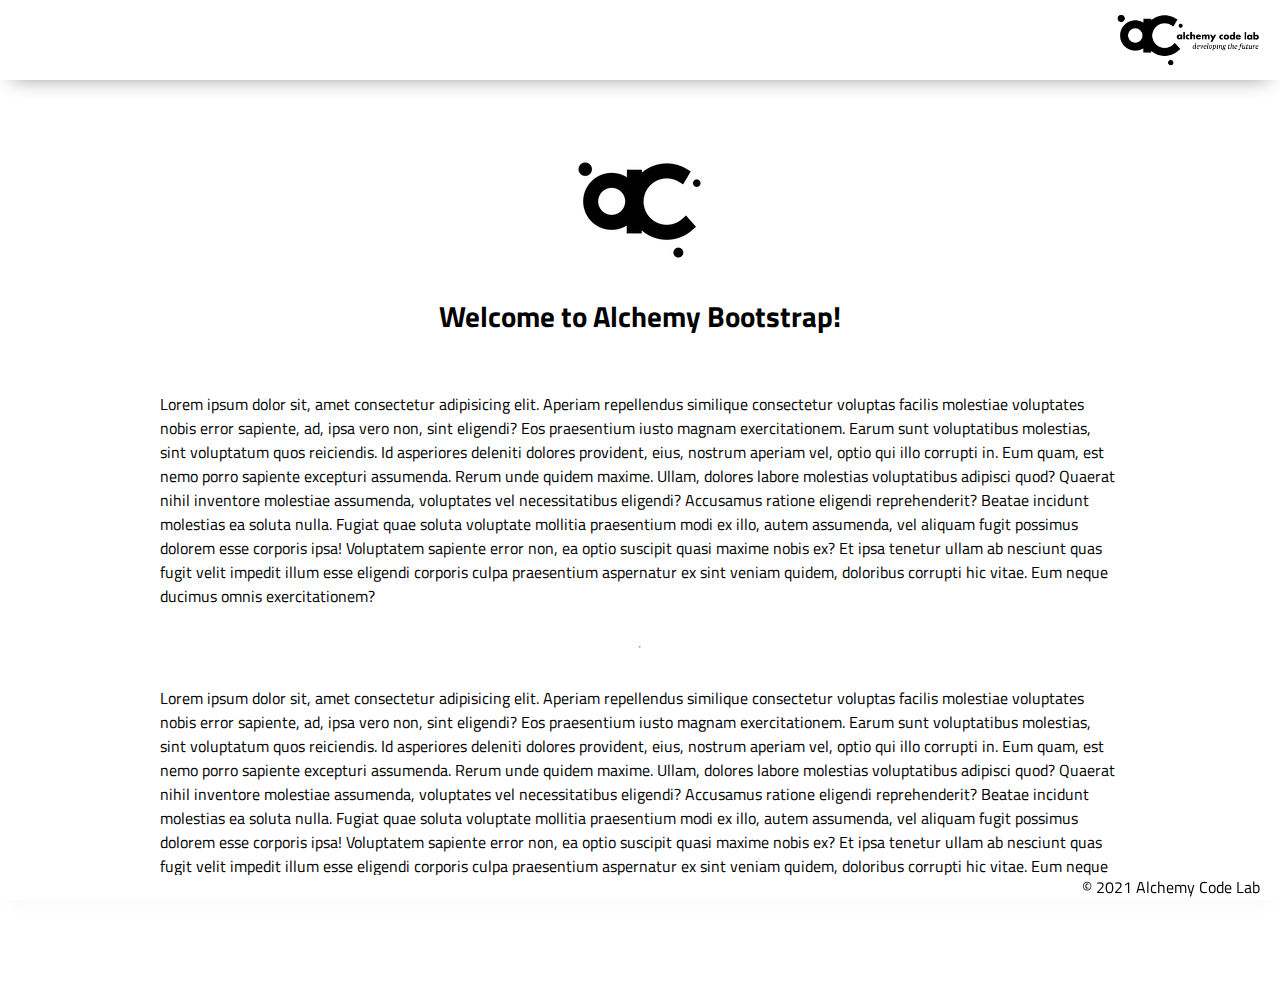
==== index.html @ 3f5fe346 "Initial commit" ====
<!DOCTYPE html>
<html lang="en">

<head>
    <meta charset="UTF-8">
    <meta name="viewport" content="width=device-width, initial-scale=1.0">
    <meta http-equiv="X-UA-Compatible" content="ie=edge">
    <link href="https://fonts.googleapis.com/css2?family=Titillium+Web:wght@300&display=swap" rel="stylesheet">
    <link rel="stylesheet" href="./styles/reset.css">
    <link rel="stylesheet" href="./styles/style.css">
    <link rel="stylesheet" href="./styles/home.css">
    <title>Document</title>
</head>

<body>
    <header>
        <div class="gutter-right logo">
            <img src="./assets/big-logo.png" />
        </div>
    </header>
    <main>
        <section class="main-section">
            <img class="main-logo" src="./assets/alchemy-logo.png" />
            <h2>
                Welcome to Alchemy Bootstrap!
            </h2>

            <p>
                Lorem ipsum dolor sit, amet consectetur adipisicing elit. Aperiam repellendus similique consectetur
                voluptas facilis molestiae voluptates nobis error sapiente, ad, ipsa vero non, sint eligendi? Eos
                praesentium iusto magnam exercitationem.
                Earum sunt voluptatibus molestias, sint voluptatum quos reiciendis. Id asperiores deleniti dolores
                provident, eius, nostrum aperiam vel, optio qui illo corrupti in. Eum quam, est nemo porro sapiente
                excepturi assumenda.
                Rerum unde quidem maxime. Ullam, dolores labore molestias voluptatibus adipisci quod? Quaerat nihil
                inventore molestiae assumenda, voluptates vel necessitatibus eligendi? Accusamus ratione eligendi
                reprehenderit? Beatae incidunt molestias ea soluta nulla.
                Fugiat quae soluta voluptate mollitia praesentium modi ex illo, autem assumenda, vel aliquam fugit
                possimus dolorem esse corporis ipsa! Voluptatem sapiente error non, ea optio suscipit quasi maxime nobis
                ex?
                Et ipsa tenetur ullam ab nesciunt quas fugit velit impedit illum esse eligendi corporis culpa
                praesentium aspernatur ex sint veniam quidem, doloribus corrupti hic vitae. Eum neque ducimus omnis
                exercitationem?
            </p>
            <hr />
            <p>
                Lorem ipsum dolor sit, amet consectetur adipisicing elit. Aperiam repellendus similique consectetur
                voluptas facilis molestiae voluptates nobis error sapiente, ad, ipsa vero non, sint eligendi? Eos
                praesentium iusto magnam exercitationem.
                Earum sunt voluptatibus molestias, sint voluptatum quos reiciendis. Id asperiores deleniti dolores
                provident, eius, nostrum aperiam vel, optio qui illo corrupti in. Eum quam, est nemo porro sapiente
                excepturi assumenda.
                Rerum unde quidem maxime. Ullam, dolores labore molestias voluptatibus adipisci quod? Quaerat nihil
                inventore molestiae assumenda, voluptates vel necessitatibus eligendi? Accusamus ratione eligendi
                reprehenderit? Beatae incidunt molestias ea soluta nulla.
                Fugiat quae soluta voluptate mollitia praesentium modi ex illo, autem assumenda, vel aliquam fugit
                possimus dolorem esse corporis ipsa! Voluptatem sapiente error non, ea optio suscipit quasi maxime nobis
                ex?
                Et ipsa tenetur ullam ab nesciunt quas fugit velit impedit illum esse eligendi corporis culpa
                praesentium aspernatur ex sint veniam quidem, doloribus corrupti hic vitae. Eum neque ducimus omnis
                exercitationem?
            </p>

        </section>
    </main>
    <footer>
        <div class="copy gutter-right">&copy; 2021 Alchemy Code Lab</div>
    </footer>

    <script type="module" src="./app.js"></script>
</body>

</html>
---- styles/style.css ----
body {
    /* feel free to update these css variables for a quick theme */
    
    --color1: white;
    --color2: white;
    --color3: white;
    --color4: white;
    --color5: white;
    
    /* https://coolors.co/generate and click export -> scss to get the colors to copy and paste below*/
        
    /* --color1: hsla(349, 69%, 76%, 1);
    --color2: hsla(207, 67%, 44%, 1);
    --color3: hsla(200, 61%, 56%, 1);
    --color4: hsla(187, 41%, 94%, 1);
    --color5: hsla(170, 28%, 95%, 1); */

    /* --color1: hsla(45, 86%, 83%, 1);
    --color2: hsla(135, 65%, 98%, 1);
    --color3: hsla(315, 37%, 86%, 1);
    --color4: hsla(45, 73%, 98%, 1);
    --color5: hsla(224, 40%, 79%, 1); */
    
    --header-height: 80px;
    --shadow: 0px 10px 20px -12px rgba(0,0,0,0.45);
    --gutter: 30px;
    --footer-height: 25px;
    
    font-family: 'Titillium Web', sans-serif;
    background-color: var(--color2);
}

main {
    display: flex;
    flex-direction: column;
    justify-content: center;
    align-items: center;
    margin-bottom: calc(var(--footer-height));
}

section {
    background-color: var(--color5);
    max-width: 80%;
    display: flex;
    flex-direction: column;
    justify-content: center;
    align-items: center;
    padding-top: var(--gutter);
    padding-bottom: var(--gutter);
    margin-top: var(--gutter);
    margin-bottom: var(--gutter);
    border: solid 2px var(--color1);
}

header {
    display: flex;
    justify-content: flex-end;
    background-color: var(--color3);
    height: var(--header-height);
    box-shadow: var(--shadow);
}


h2 {
    font-size: 1.8rem;
    font-weight: bold;
}

.gutter-right {
    margin-right: 20px;
}

header img {
    height: var(--header-height);
}

p {
    margin: var(--gutter);
}
  
footer {
    position: fixed;
    width: 100%;
    bottom: 0;
    height: var(--footer-height);
    display: flex;
    justify-content: flex-end;
    background-color: var(--color3);
    box-shadow: var(--shadow);
}
---- styles/home.css ----
/* add home page styles here */
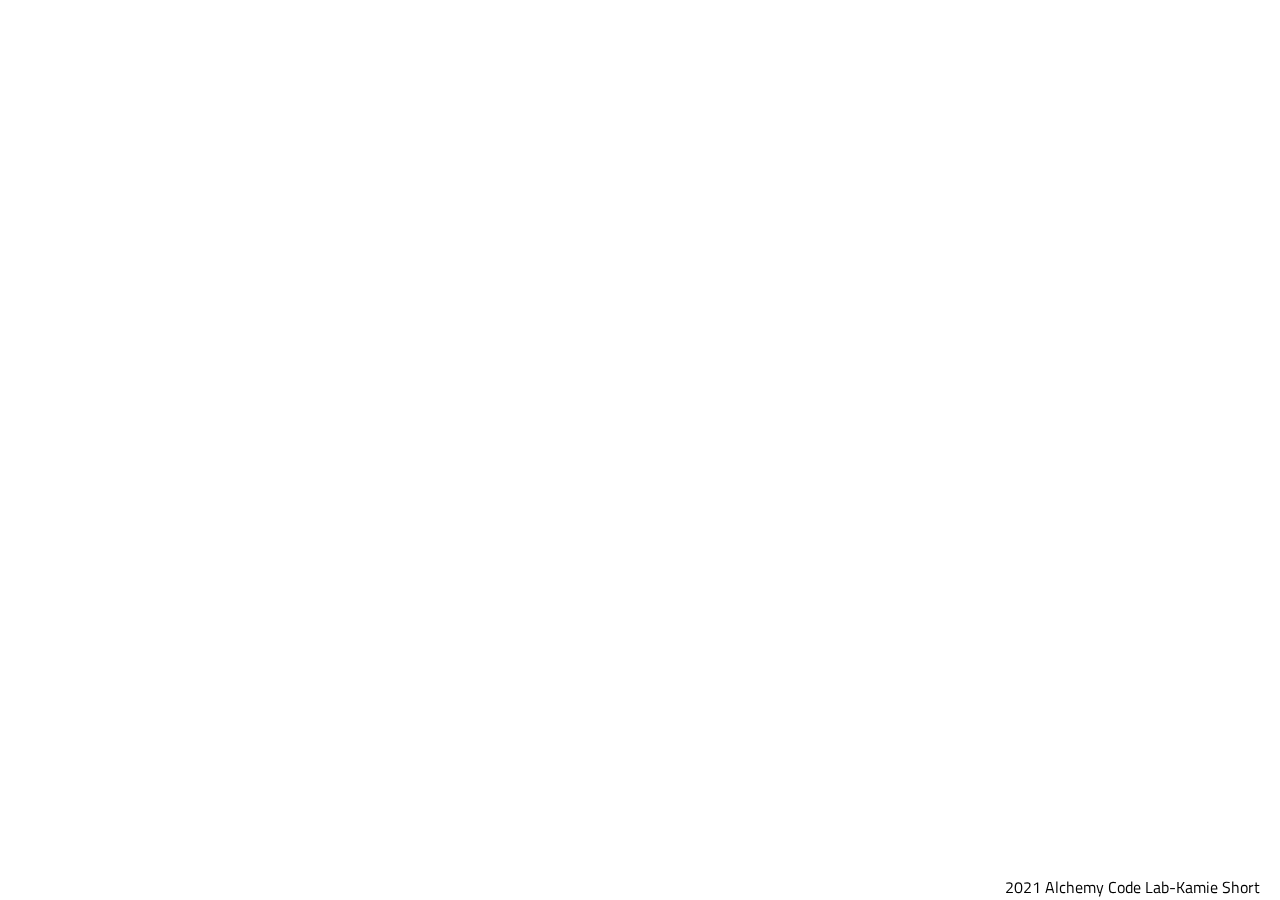
==== commit ca15ac5b: "structed primary index and added data for list" ====
--- a/index.html
+++ b/index.html
@@ -13,58 +13,10 @@
 </head>
 
 <body>
-    <header>
-        <div class="gutter-right logo">
-            <img src="./assets/big-logo.png" />
-        </div>
-    </header>
-    <main>
-        <section class="main-section">
-            <img class="main-logo" src="./assets/alchemy-logo.png" />
-            <h2>
-                Welcome to Alchemy Bootstrap!
-            </h2>
-
-            <p>
-                Lorem ipsum dolor sit, amet consectetur adipisicing elit. Aperiam repellendus similique consectetur
-                voluptas facilis molestiae voluptates nobis error sapiente, ad, ipsa vero non, sint eligendi? Eos
-                praesentium iusto magnam exercitationem.
-                Earum sunt voluptatibus molestias, sint voluptatum quos reiciendis. Id asperiores deleniti dolores
-                provident, eius, nostrum aperiam vel, optio qui illo corrupti in. Eum quam, est nemo porro sapiente
-                excepturi assumenda.
-                Rerum unde quidem maxime. Ullam, dolores labore molestias voluptatibus adipisci quod? Quaerat nihil
-                inventore molestiae assumenda, voluptates vel necessitatibus eligendi? Accusamus ratione eligendi
-                reprehenderit? Beatae incidunt molestias ea soluta nulla.
-                Fugiat quae soluta voluptate mollitia praesentium modi ex illo, autem assumenda, vel aliquam fugit
-                possimus dolorem esse corporis ipsa! Voluptatem sapiente error non, ea optio suscipit quasi maxime nobis
-                ex?
-                Et ipsa tenetur ullam ab nesciunt quas fugit velit impedit illum esse eligendi corporis culpa
-                praesentium aspernatur ex sint veniam quidem, doloribus corrupti hic vitae. Eum neque ducimus omnis
-                exercitationem?
-            </p>
-            <hr />
-            <p>
-                Lorem ipsum dolor sit, amet consectetur adipisicing elit. Aperiam repellendus similique consectetur
-                voluptas facilis molestiae voluptates nobis error sapiente, ad, ipsa vero non, sint eligendi? Eos
-                praesentium iusto magnam exercitationem.
-                Earum sunt voluptatibus molestias, sint voluptatum quos reiciendis. Id asperiores deleniti dolores
-                provident, eius, nostrum aperiam vel, optio qui illo corrupti in. Eum quam, est nemo porro sapiente
-                excepturi assumenda.
-                Rerum unde quidem maxime. Ullam, dolores labore molestias voluptatibus adipisci quod? Quaerat nihil
-                inventore molestiae assumenda, voluptates vel necessitatibus eligendi? Accusamus ratione eligendi
-                reprehenderit? Beatae incidunt molestias ea soluta nulla.
-                Fugiat quae soluta voluptate mollitia praesentium modi ex illo, autem assumenda, vel aliquam fugit
-                possimus dolorem esse corporis ipsa! Voluptatem sapiente error non, ea optio suscipit quasi maxime nobis
-                ex?
-                Et ipsa tenetur ullam ab nesciunt quas fugit velit impedit illum esse eligendi corporis culpa
-                praesentium aspernatur ex sint veniam quidem, doloribus corrupti hic vitae. Eum neque ducimus omnis
-                exercitationem?
-            </p>
-
-        </section>
+    
     </main>
     <footer>
-        <div class="copy gutter-right">&copy; 2021 Alchemy Code Lab</div>
+        <div class="copy gutter-right">2021 Alchemy Code Lab-Kamie Short</div>
     </footer>
 
     <script type="module" src="./app.js"></script>
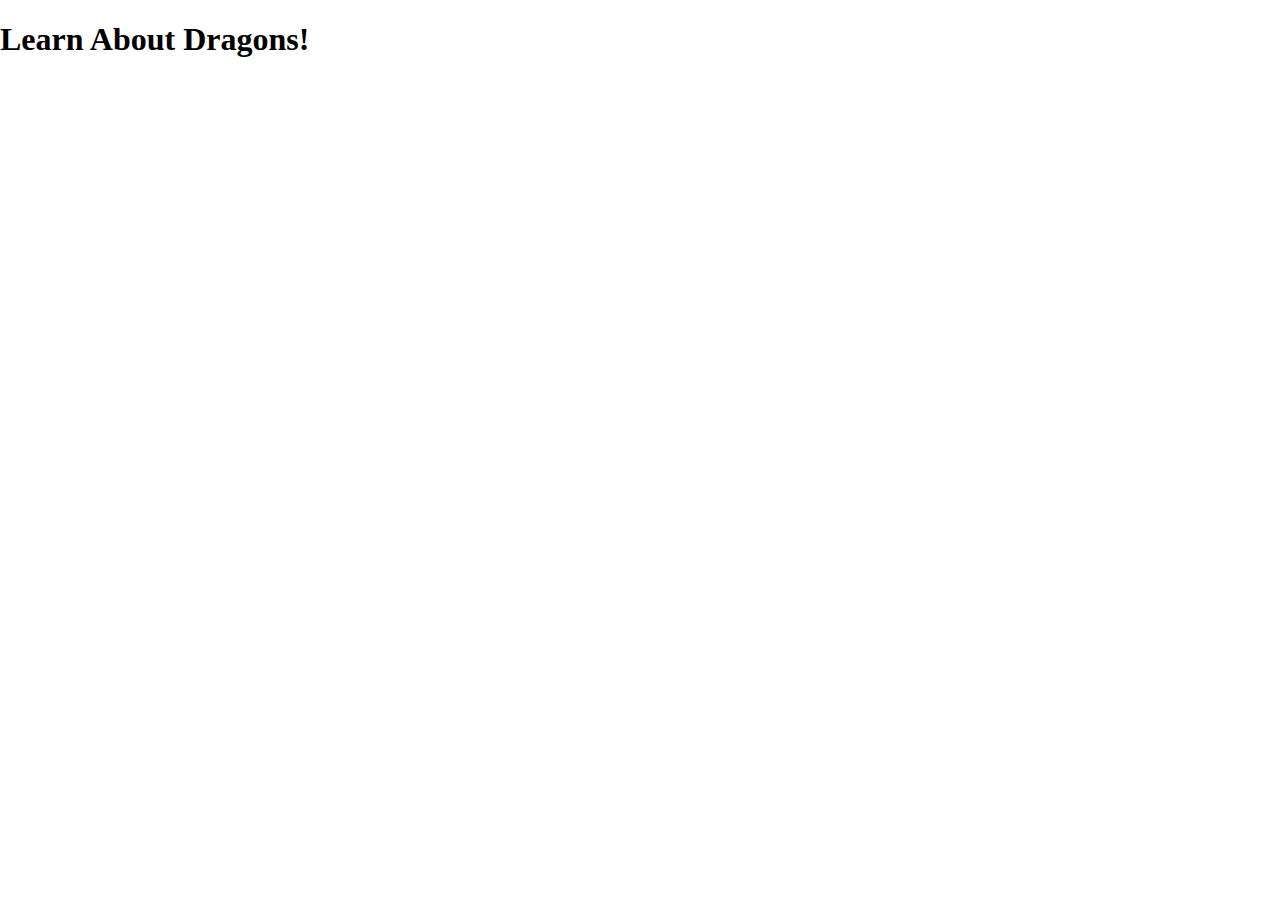
==== commit 092e7a5d: "added anchor tag back to home" ====
--- a/index.html
+++ b/index.html
@@ -1,25 +1,24 @@
 <!DOCTYPE html>
 <html lang="en">
+    <head>
+        <meta charset="UTF-8" />
+        <meta name="viewport" content="width=device-width, initial-scale=1.0" />
+        <meta http-equiv="X-UA-Compatible" content="ie=edge" />
+        <link
+            href="https://fonts.googleapis.com/css2?family=Titillium+Web:wght@300&display=swap"
+            rel="stylesheet"
+        />
+        <link rel="stylesheet" href="./styles/reset.css" />
+        <!-- <link rel="stylesheet" href="./styles/style.css" /> -->
+        <link rel="stylesheet" href="./styles/home.css" />
+        <title>Document</title>
+    </head>
 
-<head>
-    <meta charset="UTF-8">
-    <meta name="viewport" content="width=device-width, initial-scale=1.0">
-    <meta http-equiv="X-UA-Compatible" content="ie=edge">
-    <link href="https://fonts.googleapis.com/css2?family=Titillium+Web:wght@300&display=swap" rel="stylesheet">
-    <link rel="stylesheet" href="./styles/reset.css">
-    <link rel="stylesheet" href="./styles/style.css">
-    <link rel="stylesheet" href="./styles/home.css">
-    <title>Document</title>
-</head>
-
-<body>
-    
-    </main>
-    <footer>
-        <div class="copy gutter-right">2021 Alchemy Code Lab-Kamie Short</div>
-    </footer>
-
-    <script type="module" src="./app.js"></script>
-</body>
-
+    <body>
+        <main>
+            <h1>Learn About Dragons!</h1>
+            <ul id="dragon-list"></ul>
+        </main>
+        <script type="module" src="./app.js"></script>
+    </body>
 </html>
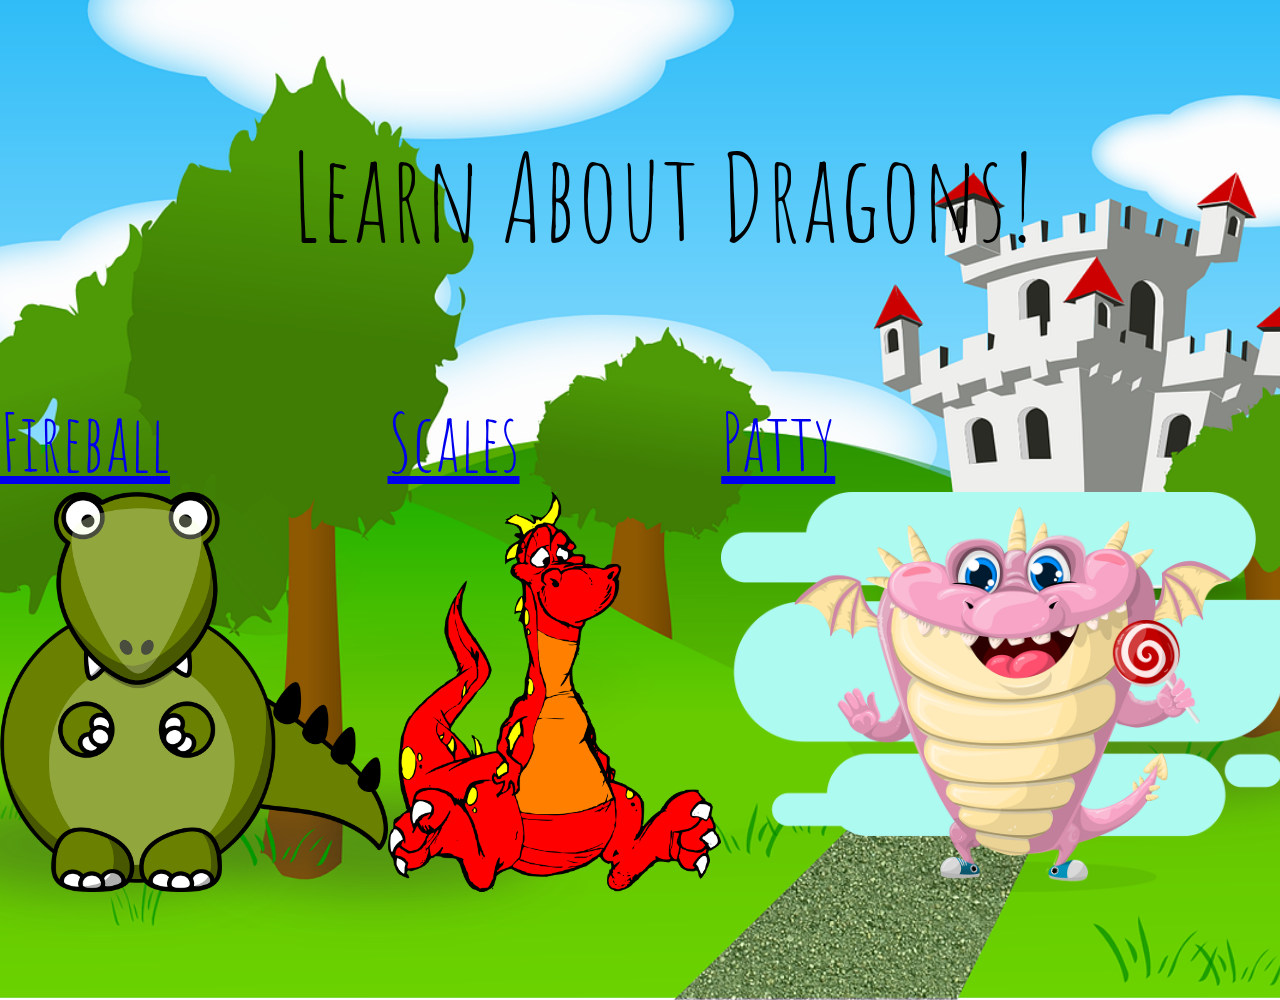
==== commit 5a379a76: "home page styled" ====
--- a/index.html
+++ b/index.html
@@ -8,6 +8,12 @@
             href="https://fonts.googleapis.com/css2?family=Titillium+Web:wght@300&display=swap"
             rel="stylesheet"
         />
+        <link rel="preconnect" href="https://fonts.googleapis.com" />
+        <link rel="preconnect" href="https://fonts.gstatic.com" crossorigin />
+        <link
+            href="https://fonts.googleapis.com/css2?family=Amatic+SC:wght@700&family=Architects+Daughter&display=swap"
+            rel="stylesheet"
+        />
         <link rel="stylesheet" href="./styles/reset.css" />
         <!-- <link rel="stylesheet" href="./styles/style.css" /> -->
         <link rel="stylesheet" href="./styles/home.css" />
@@ -16,7 +22,7 @@
 
     <body>
         <main>
-            <h1>Learn About Dragons!</h1>
+            <p id="learn">Learn About Dragons!</p>
             <ul id="dragon-list"></ul>
         </main>
         <script type="module" src="./app.js"></script>
--- a/styles/home.css
+++ b/styles/home.css
@@ -1 +1,33 @@
-/* add home page styles here */+/* ad home page styles here */
+body {
+    display: flex;
+    background-image: url('../assets/background.png');
+    background-size: 120%;
+    /* min-height: 500px; */
+    background-position: center;
+    min-height: 1000px;
+    min
+    background-repeat: no-repeat;
+    margin-top: 0px;
+}
+
+ul {
+    display: flex;
+    flex-direction: row;
+    font-family: 'Amatic SC', cursive;
+    font-size: 80px;
+
+}
+
+#learn {
+    font-family: 'Amatic SC', cursive;
+    font-size: 120px;
+    text-align: center;
+}
+/* #dragon-age {
+    font-size: 50px;
+} */
+
+img {
+    height: 400px;
+}
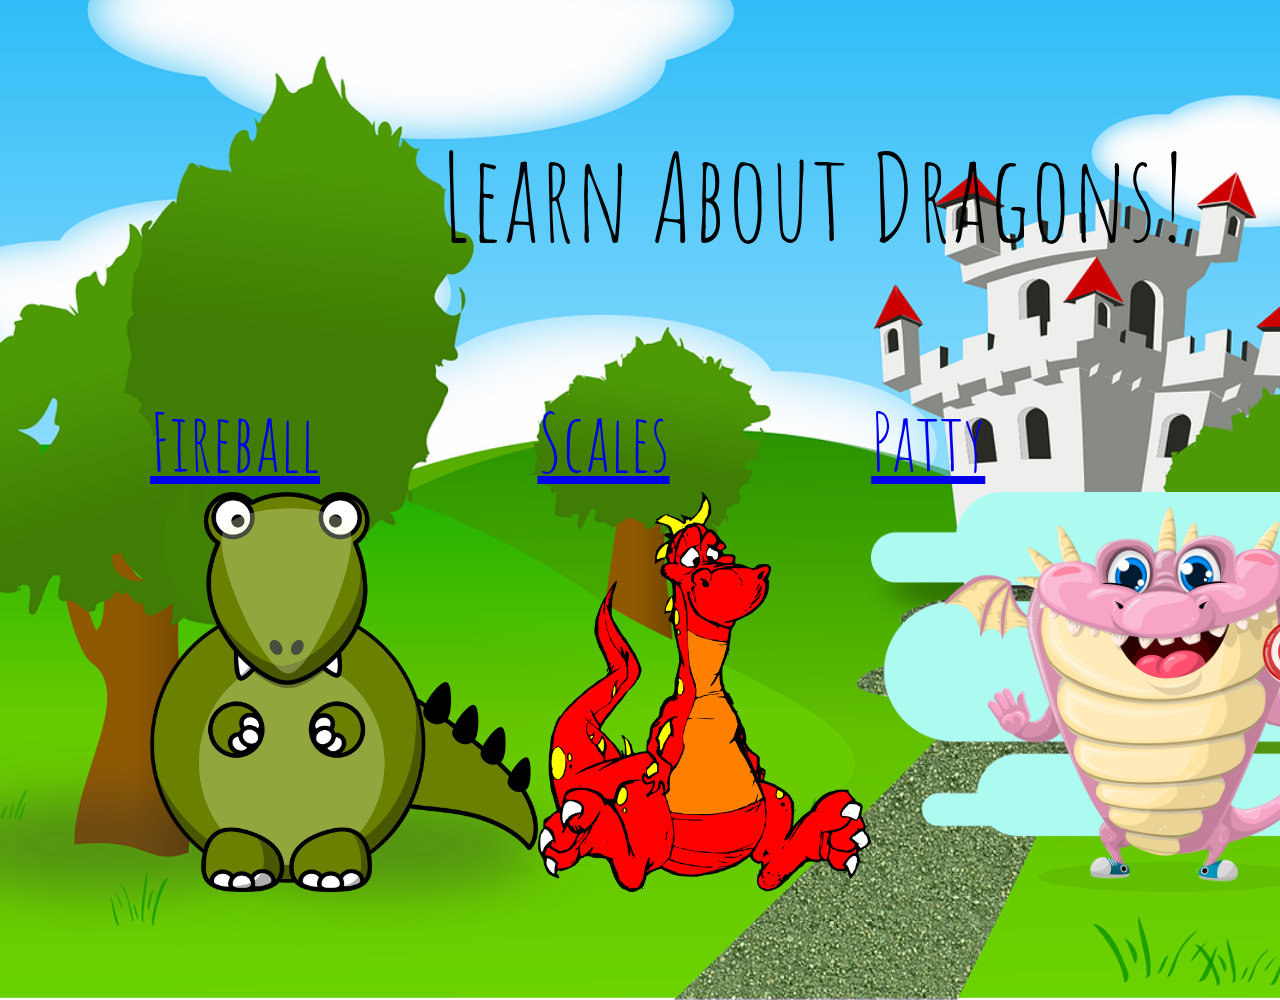
==== commit 1c1987e0: "css complete" ====
--- a/index.html
+++ b/index.html
@@ -4,10 +4,10 @@
         <meta charset="UTF-8" />
         <meta name="viewport" content="width=device-width, initial-scale=1.0" />
         <meta http-equiv="X-UA-Compatible" content="ie=edge" />
-        <link
+        <!-- <link
             href="https://fonts.googleapis.com/css2?family=Titillium+Web:wght@300&display=swap"
             rel="stylesheet"
-        />
+        /> -->
         <link rel="preconnect" href="https://fonts.googleapis.com" />
         <link rel="preconnect" href="https://fonts.gstatic.com" crossorigin />
         <link
@@ -17,7 +17,7 @@
         <link rel="stylesheet" href="./styles/reset.css" />
         <!-- <link rel="stylesheet" href="./styles/style.css" /> -->
         <link rel="stylesheet" href="./styles/home.css" />
-        <title>Document</title>
+        <title>Home</title>
     </head>
 
     <body>
--- a/styles/home.css
+++ b/styles/home.css
@@ -6,17 +6,20 @@
     /* min-height: 500px; */
     background-position: center;
     min-height: 1000px;
-    min
     background-repeat: no-repeat;
     margin-top: 0px;
+    padding-left: 150px;
 }
 
 ul {
     display: flex;
     flex-direction: row;
+
+    /* align-items: center;
+    text-align: center; */
+    /* justify-content: space-between; */
     font-family: 'Amatic SC', cursive;
     font-size: 80px;
-
 }
 
 #learn {
@@ -24,10 +27,21 @@
     font-size: 120px;
     text-align: center;
 }
-/* #dragon-age {
+#dragon-age {
     font-size: 50px;
-} */
+}
 
 img {
     height: 400px;
+    align-items: center;
 }
+
+#home {
+    font-family: 'Amatic SC', cursive;
+    font-size: 80px;
+}
+
+#dragon-details {
+    font-family: 'Amatic SC', cursive;
+    font-size: 50px;
+}
